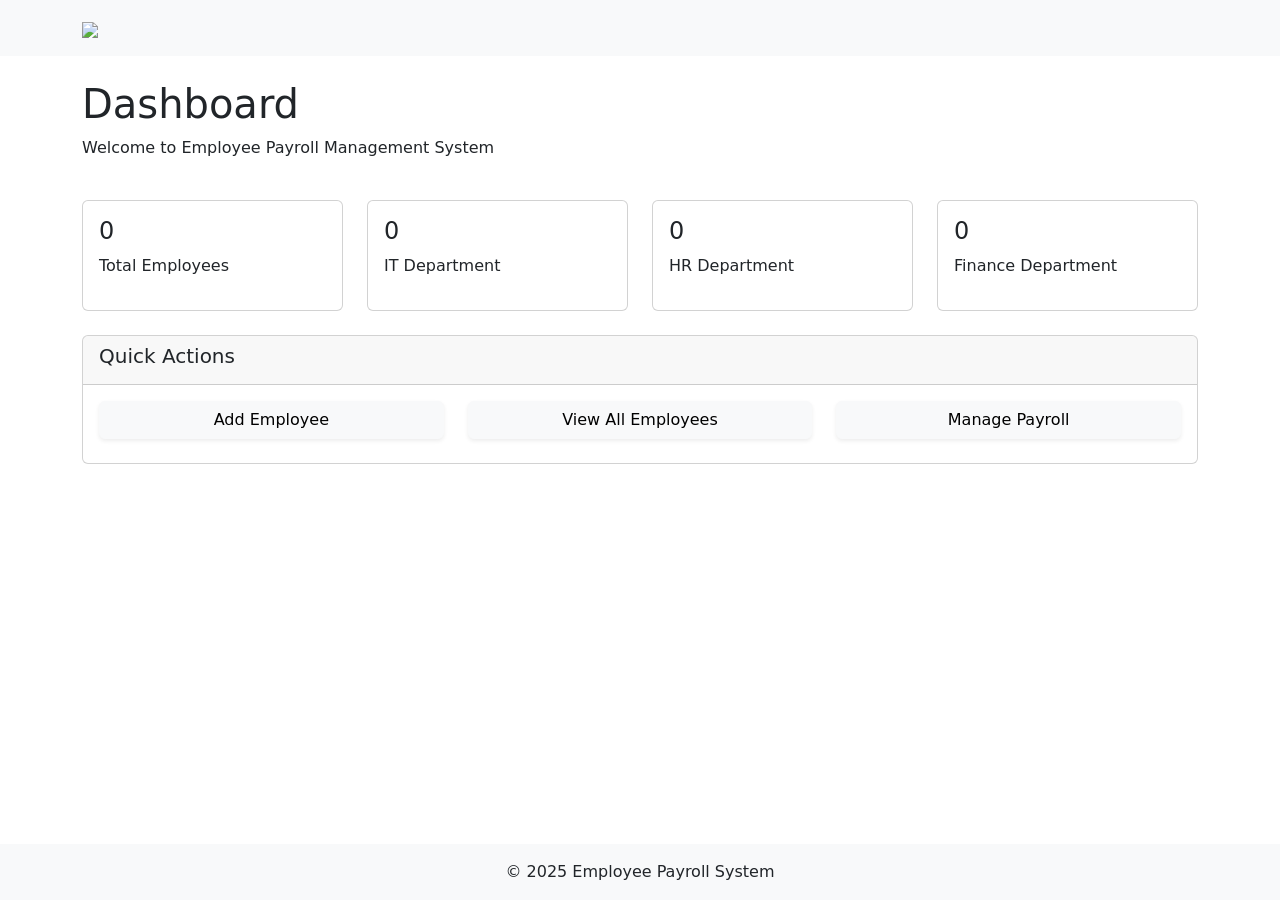
==== employee-service/src/main/resources/templates/dashboard.html @ e546bfc6 "frontend ✅ | payroll thing not modified by frontend yet" ====
<!DOCTYPE html>
<html lang="en" xmlns:th="http://www.thymeleaf.org">
<head>
    <meta charset="UTF-8">
    <meta name="viewport" content="width=device-width, initial-scale=1.0">
    <title>Dashboard</title>
    <link href="https://cdn.jsdelivr.net/npm/bootstrap@5.1.3/dist/css/bootstrap.min.css" rel="stylesheet">
</head>
<body>
    <!-- Navigation -->
    <nav class="navbar navbar-light bg-light">
        <div class="container">
            <a class="navbar-brand" href="/">
                <img src="/images/image.png" height="45">
            </a>
        </div>
    </nav>

    <!-- Main Content -->
    <div class="container mt-4">
        <!-- Page Header -->
        <div class="row mb-4">
            <div class="col">
                <h1>Dashboard</h1>
                <p>Welcome to Employee Payroll Management System</p>
            </div>
        </div>

        <!-- Statistics Cards -->
        <div class="row mb-4">
            <div class="col-md-3">
                <div class="card">
                    <div class="card-body">
                        <h4 th:text="${totalEmployees}">0</h4>
                        <p>Total Employees</p>
                    </div>
                </div>
            </div>
            <div class="col-md-3">
                <div class="card">
                    <div class="card-body">
                        <h4 th:text="${itCount}">0</h4>
                        <p>IT Department</p>
                    </div>
                </div>
            </div>
            <div class="col-md-3">
                <div class="card">
                    <div class="card-body">
                        <h4 th:text="${hrCount}">0</h4>
                        <p>HR Department</p>
                    </div>
                </div>
            </div>
            <div class="col-md-3">
                <div class="card">
                    <div class="card-body">
                        <h4 th:text="${financeCount}">0</h4>
                        <p>Finance Department</p>
                    </div>
                </div>
            </div>
        </div>

        <!-- Quick Actions -->
        <div class="row mb-4">
            <div class="col">
                <div class="card">
                    <div class="card-header">
                        <h5>Quick Actions</h5>
                    </div>
                    <div class="card-body">
                        <div class="row">
                            <div class="col-md-4 mb-2"><a th:href="@{/employees/new}" class="btn btn-light w-100 shadow-sm" style="transition: background-color 0.3s;" onmouseover="this.style.backgroundColor='#e9ecef'" onmouseout="this.style.backgroundColor=''">Add Employee</a></div>
                            <div class="col-md-4 mb-2"><a th:href="@{/employees}" class="btn btn-light w-100 shadow-sm" style="transition: background-color 0.3s;" onmouseover="this.style.backgroundColor='#e9ecef'" onmouseout="this.style.backgroundColor=''">View All Employees</a></div>
                            <div class="col-md-4 mb-2"><a th:href="@{/payroll}" class="btn btn-light w-100 shadow-sm" style="transition: background-color 0.3s;" onmouseover="this.style.backgroundColor='#e9ecef'" onmouseout="this.style.backgroundColor=''">Manage Payroll</a></div>
                            </div>
                        </div>
                    </div>
                </div>
            </div>
        </div>

    </div>

    <!-- Footer -->
    <footer class="bg-light text-center py-3 fixed-bottom">
        <div class="container">
            <p class="mb-0">&copy; 2025 Employee Payroll System</p>
        </div>
    </footer>

    <script src="https://cdn.jsdelivr.net/npm/bootstrap@5.1.3/dist/js/bootstrap.bundle.min.js"></script>
</body>
</html>
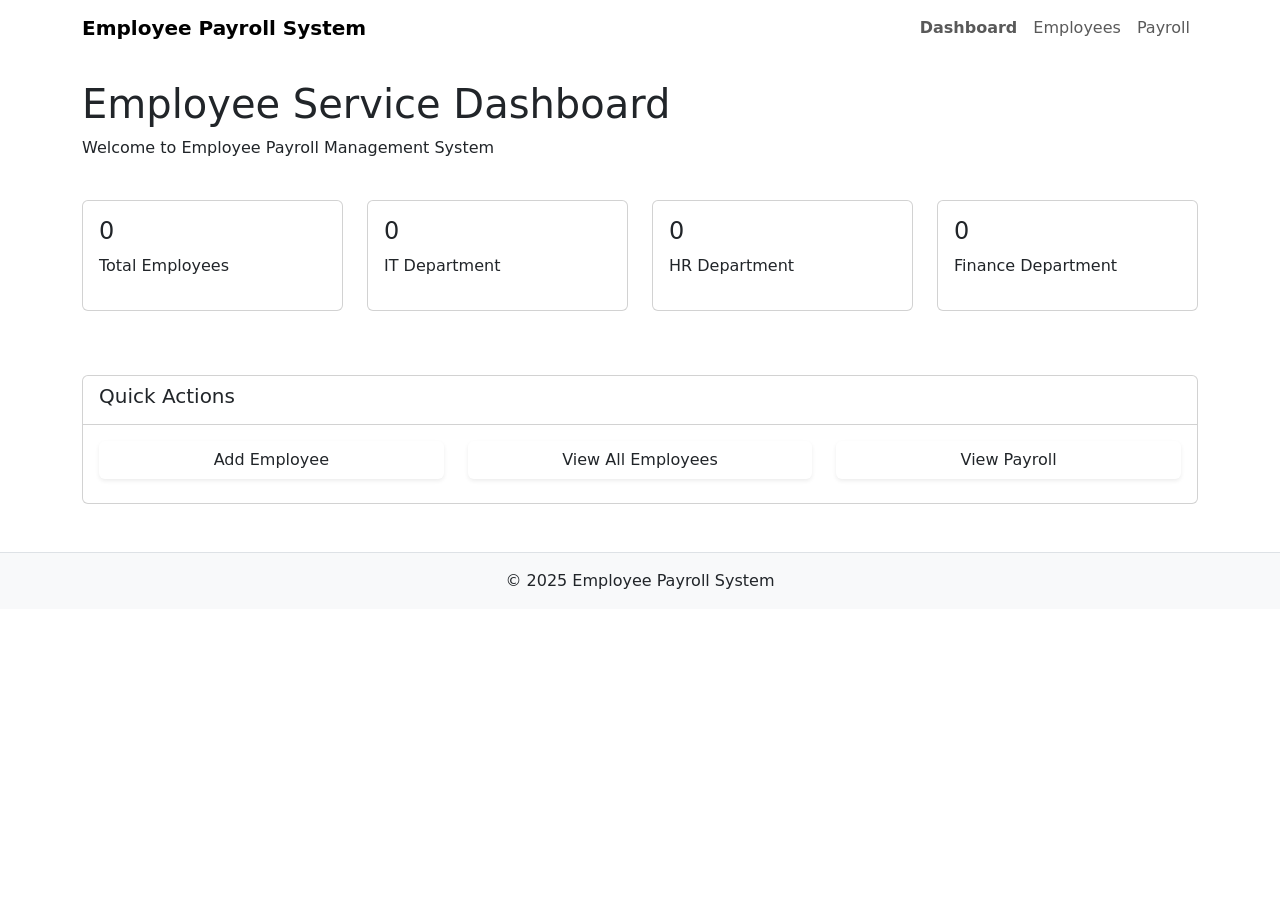
==== commit 08d513cf: "frontend improved" ====
--- a/employee-service/src/main/resources/templates/dashboard.html
+++ b/employee-service/src/main/resources/templates/dashboard.html
@@ -4,15 +4,21 @@
     <meta charset="UTF-8">
     <meta name="viewport" content="width=device-width, initial-scale=1.0">
     <title>Dashboard</title>
-    <link href="https://cdn.jsdelivr.net/npm/bootstrap@5.1.3/dist/css/bootstrap.min.css" rel="stylesheet">
+    <link href="https://cdn.jsdelivr.net/npm/bootstrap@5.3.2/dist/css/bootstrap.min.css" rel="stylesheet" integrity="sha384-..." crossorigin="anonymous">
+        <link rel="stylesheet" href="/css/style.css?v=11">
 </head>
 <body>
     <!-- Navigation -->
-    <nav class="navbar navbar-light bg-light">
+    <nav class="navbar navbar-expand-lg">
         <div class="container">
-            <a class="navbar-brand" href="/">
-                <img src="/images/image.png" height="45">
-            </a>
+            <a class="navbar-brand fw-bold" href="/">Employee Payroll System</a>
+            <div class="collapse navbar-collapse justify-content-end">
+                <ul class="navbar-nav mb-2 mb-lg-0">
+                    <li class="nav-item"><a class="nav-link fw-bold" th:href="@{/}">Dashboard</a></li>
+                    <li class="nav-item"><a class="nav-link" th:href="@{/employees}">Employees</a></li>
+                    <li class="nav-item"><a class="nav-link" th:href="@{/payroll}">Payroll</a></li>
+                </ul>
+            </div>
         </div>
     </nav>
 
@@ -21,39 +27,39 @@
         <!-- Page Header -->
         <div class="row mb-4">
             <div class="col">
-                <h1>Dashboard</h1>
+                <h1>Employee Service Dashboard</h1>
                 <p>Welcome to Employee Payroll Management System</p>
             </div>
         </div>
 
         <!-- Statistics Cards -->
-        <div class="row mb-4">
-            <div class="col-md-3">
-                <div class="card">
+        <div class="row mb-5">
+            <div class="col-md-3 mb-3">
+                <div class="card dashboard-stat-card">
                     <div class="card-body">
                         <h4 th:text="${totalEmployees}">0</h4>
                         <p>Total Employees</p>
                     </div>
                 </div>
             </div>
-            <div class="col-md-3">
-                <div class="card">
+            <div class="col-md-3 mb-3">
+                <div class="card dashboard-stat-card">
                     <div class="card-body">
                         <h4 th:text="${itCount}">0</h4>
                         <p>IT Department</p>
                     </div>
                 </div>
             </div>
-            <div class="col-md-3">
-                <div class="card">
+            <div class="col-md-3 mb-3">
+                <div class="card dashboard-stat-card">
                     <div class="card-body">
                         <h4 th:text="${hrCount}">0</h4>
                         <p>HR Department</p>
                     </div>
                 </div>
             </div>
-            <div class="col-md-3">
-                <div class="card">
+            <div class="col-md-3 mb-3">
+                <div class="card dashboard-stat-card">
                     <div class="card-body">
                         <h4 th:text="${financeCount}">0</h4>
                         <p>Finance Department</p>
@@ -64,16 +70,16 @@
 
         <!-- Quick Actions -->
         <div class="row mb-4">
-            <div class="col">
-                <div class="card">
-                    <div class="card-header">
+                <div class="col">
+                <div class="card quick-actions-card">
+                    <div class="card-header bg-transparent">
                         <h5>Quick Actions</h5>
                     </div>
                     <div class="card-body">
                         <div class="row">
-                            <div class="col-md-4 mb-2"><a th:href="@{/employees/new}" class="btn btn-light w-100 shadow-sm" style="transition: background-color 0.3s;" onmouseover="this.style.backgroundColor='#e9ecef'" onmouseout="this.style.backgroundColor=''">Add Employee</a></div>
-                            <div class="col-md-4 mb-2"><a th:href="@{/employees}" class="btn btn-light w-100 shadow-sm" style="transition: background-color 0.3s;" onmouseover="this.style.backgroundColor='#e9ecef'" onmouseout="this.style.backgroundColor=''">View All Employees</a></div>
-                            <div class="col-md-4 mb-2"><a th:href="@{/payroll}" class="btn btn-light w-100 shadow-sm" style="transition: background-color 0.3s;" onmouseover="this.style.backgroundColor='#e9ecef'" onmouseout="this.style.backgroundColor=''">Manage Payroll</a></div>
+                            <div class="col-md-4 mb-2"><a th:href="@{/employees/new}" class="btn btn-quick w-100 shadow-sm">Add Employee</a></div>
+                            <div class="col-md-4 mb-2"><a th:href="@{/employees}" class="btn btn-quick w-100 shadow-sm">View All Employees</a></div>
+                            <div class="col-md-4 mb-2"><a th:href="@{/payroll}" class="btn btn-quick w-100 shadow-sm">View Payroll</a></div>
                             </div>
                         </div>
                     </div>
@@ -84,12 +90,12 @@
     </div>
 
     <!-- Footer -->
-    <footer class="bg-light text-center py-3 fixed-bottom">
+    <footer class="bg-light text-center py-3 mt-5 border-top">
         <div class="container">
             <p class="mb-0">&copy; 2025 Employee Payroll System</p>
         </div>
     </footer>
 
-    <script src="https://cdn.jsdelivr.net/npm/bootstrap@5.1.3/dist/js/bootstrap.bundle.min.js"></script>
+    <script src="https://cdn.jsdelivr.net/npm/bootstrap@5.3.2/dist/js/bootstrap.bundle.min.js" integrity="sha384-..." crossorigin="anonymous"></script>
 </body>
 </html>
